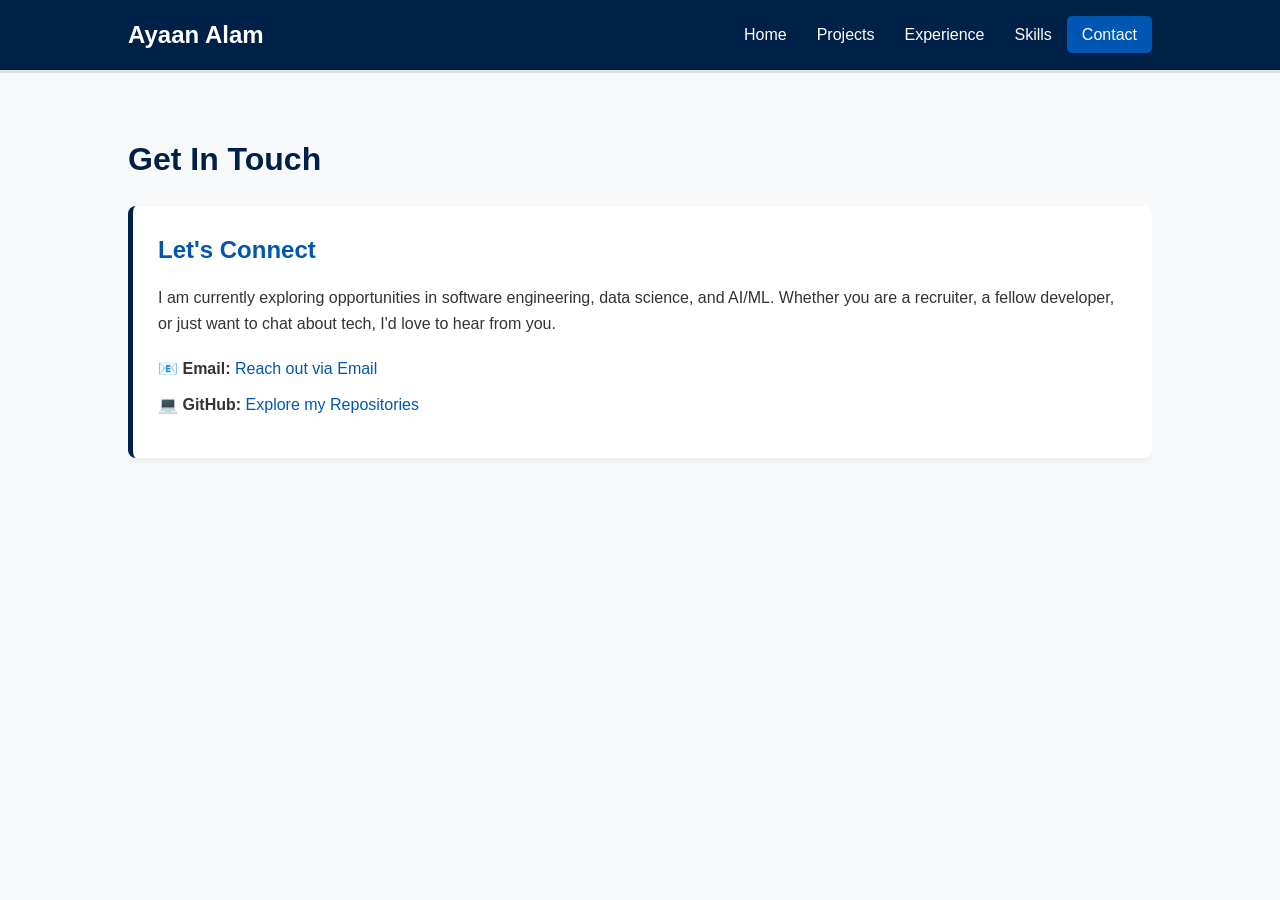
==== contact.html @ a31ad5ad "Initial commit" ====
<!DOCTYPE html>
<html lang="en">
<head>
    <meta charset="UTF-8">
    <meta name="viewport" content="width=device-width, initial-scale=1.0">
    <title>Contact | Ayaan Alam</title>
    <link rel="stylesheet" href="style.css">
</head>
<body>

    <nav class="navbar">
        <div class="nav-brand">Ayaan Alam</div>
        <ul class="nav-links">
            <li><a href="index.html">Home</a></li>
            <li><a href="projects.html">Projects</a></li>
            <li><a href="experience.html">Experience</a></li>
            <li><a href="skills.html">Skills</a></li>
            <li><a href="contact.html" class="active">Contact</a></li>
        </ul>
    </nav>

    <main class="container">
        <h1>Get In Touch</h1>

        <div class="content-card">
            <h2>Let's Connect</h2>
            <p>I am currently exploring opportunities in software engineering, data science, and AI/ML. Whether you are a recruiter, a fellow developer, or just want to chat about tech, I'd love to hear from you.</p>
            
            <ul style="list-style: none; padding-left: 0; margin-top: 20px;">
                <li style="margin-bottom: 10px;">📧 <strong>Email:</strong> <a href="mailto:ayaan.alam@rutgers.edu" style="color: #0056b3; text-decoration: none;">Reach out via Email</a></li>
                <li style="margin-bottom: 10px;">💻 <strong>GitHub:</strong> <a href="https://github.com/" style="color: #0056b3; text-decoration: none;">Explore my Repositories</a></li>
            </ul>
        </div>
    </main>

</body>
</html>
---- style.css ----
/* Base Styles for Consistency */
body {
    font-family: 'Segoe UI', Tahoma, Geneva, Verdana, sans-serif;
    line-height: 1.6;
    color: #333;
    background-color: #f8f9fa;
    margin: 0;
    padding: 0;
}

.container {
    width: 80%;
    margin: auto;
    overflow: hidden;
    padding: 40px 0;
}

/* Navigation Menu */
.navbar {
    background: #002147; 
    color: #fff;
    padding-top: 15px;
    min-height: 50px;
    border-bottom: 3px solid #e0e0e0;
    display: flex;
    justify-content: space-between;
    align-items: center;
    padding: 10px 10%;
}

.nav-brand {
    font-size: 1.5rem;
    font-weight: bold;
}

.navbar a {
    color: #fff;
    text-decoration: none;
    font-size: 16px;
    padding: 10px 15px;
    transition: background 0.3s ease;
}

.navbar ul {
    margin: 0;
    padding: 0;
    list-style: none;
    display: flex;
}

.navbar a:hover, .navbar a.active {
    background: #0056b3;
    border-radius: 5px;
}

/* Hero Section (Introduction) */
.hero-section {
    display: flex;
    align-items: center;
    gap: 30px;
    margin-bottom: 40px;
}

.profile-img {
    width: 250px;
    height: 250px;
    border-radius: 50%;
    object-fit: cover;
    border: 4px solid #002147;
}

.intro-text h1 {
    margin-bottom: 5px;
    color: #002147;
}

.intro-text h2 {
    font-size: 1.2rem;
    color: #555;
    margin-top: 0;
}

/* Objectives Section */
.objectives-section {
    background: #fff;
    padding: 30px;
    border-radius: 8px;
    box-shadow: 0 4px 6px rgba(0,0,0,0.05);
}

.objectives-section h3 {
    color: #002147;
    margin-top: 0;
}

hr {
    border: 0;
    height: 1px;
    background: #ddd;
    margin: 40px 0;
}

/* Additional Styles for Sub-Pages */
h1 {
    color: #002147;
    margin-bottom: 20px;
}

.content-card {
    background: #fff;
    padding: 25px;
    border-radius: 8px;
    box-shadow: 0 4px 6px rgba(0,0,0,0.05);
    margin-bottom: 20px;
    border-left: 5px solid #002147;
}

.content-card h2 {
    color: #0056b3;
    margin-top: 0;
    margin-bottom: 5px;
}

.content-card h3 {
    color: #555;
    font-size: 1rem;
    margin-top: 0;
    margin-bottom: 15px;
}

.skills-list {
    display: grid;
    grid-template-columns: 1fr 1fr;
    gap: 15px;
    list-style: square inside;
}
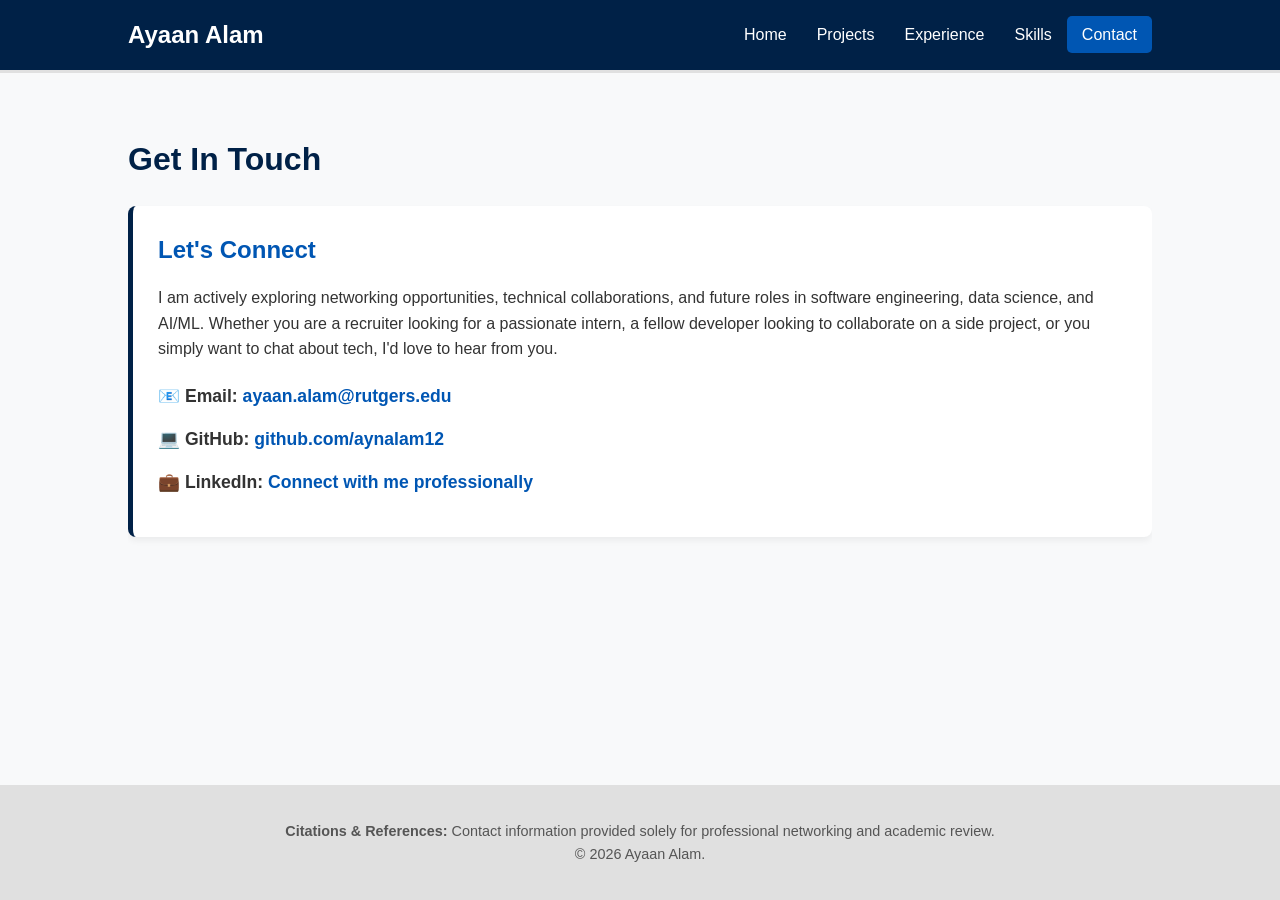
==== commit 23d9b4c4: "Finalized multimedia placeholders, added project icons, and updated tech stack layout for rubric" ====
--- a/contact.html
+++ b/contact.html
@@ -21,17 +21,30 @@
 
     <main class="container">
         <h1>Get In Touch</h1>
-
+        
         <div class="content-card">
             <h2>Let's Connect</h2>
-            <p>I am currently exploring opportunities in software engineering, data science, and AI/ML. Whether you are a recruiter, a fellow developer, or just want to chat about tech, I'd love to hear from you.</p>
+            <p>I am actively exploring networking opportunities, technical collaborations, and future roles in software engineering, data science, and AI/ML. Whether you are a recruiter looking for a passionate intern, a fellow developer looking to collaborate on a side project, or you simply want to chat about tech, I'd love to hear from you.</p>
             
+            
+
             <ul style="list-style: none; padding-left: 0; margin-top: 20px;">
-                <li style="margin-bottom: 10px;">📧 <strong>Email:</strong> <a href="mailto:ayaan.alam@rutgers.edu" style="color: #0056b3; text-decoration: none;">Reach out via Email</a></li>
-                <li style="margin-bottom: 10px;">💻 <strong>GitHub:</strong> <a href="https://github.com/" style="color: #0056b3; text-decoration: none;">Explore my Repositories</a></li>
+                <li style="margin-bottom: 15px; font-size: 1.1rem;">
+                    📧 <strong>Email:</strong> <a href="mailto:aaa557@scarletmail.rutgers.edu" style="color: #0056b3; text-decoration: none; font-weight: bold;">ayaan.alam@rutgers.edu</a>
+                </li>
+                <li style="margin-bottom: 15px; font-size: 1.1rem;">
+                    💻 <strong>GitHub:</strong> <a href="https://github.com/aynalam12" style="color: #0056b3; text-decoration: none; font-weight: bold;">github.com/aynalam12</a>
+                </li>
+                <li style="margin-bottom: 15px; font-size: 1.1rem;">
+                    💼 <strong>LinkedIn:</strong> <a href="https://www.linkedin.com/in/ayaan-" style="color: #0056b3; text-decoration: none; font-weight: bold;">Connect with me professionally</a>
+                </li>
             </ul>
         </div>
     </main>
 
+    <footer class="site-footer">
+        <p><strong>Citations & References:</strong> Contact information provided solely for professional networking and academic review. <br>&copy; 2026 Ayaan Alam.</p>
+    </footer>
+
 </body>
 </html>
--- a/style.css
+++ b/style.css
@@ -6,6 +6,9 @@
     background-color: #f8f9fa;
     margin: 0;
     padding: 0;
+    display: flex;
+    flex-direction: column;
+    min-height: 100vh;
 }
 
 .container {
@@ -13,6 +16,7 @@
     margin: auto;
     overflow: hidden;
     padding: 40px 0;
+    flex: 1;
 }
 
 /* Navigation Menu */
@@ -133,4 +137,74 @@
     grid-template-columns: 1fr 1fr;
     gap: 15px;
     list-style: square inside;
+}
+
+/* Multimedia Placeholder for 15-point rubric requirement */
+.media-placeholder {
+    background-color: #e9ecef;
+    border: 2px dashed #adb5bd;
+    border-radius: 8px;
+    padding: 30px;
+    text-align: center;
+    color: #6c757d;
+    font-style: italic;
+    margin: 20px 0;
+}
+
+/* Footer & Citations */
+.site-footer {
+    background: #e0e0e0;
+    color: #555;
+    text-align: center;
+    padding: 20px 10%;
+    font-size: 0.9rem;
+    margin-top: auto;
+}
+
+.site-footer a {
+    color: #0056b3;
+}
+/* Project Icon Styling */
+.card-header {
+    display: flex;
+    align-items: center;
+    margin-bottom: 15px;
+}
+
+.project-icon {
+    width: 50px;
+    height: 50px;
+    margin-right: 15px;
+    flex-shrink: 0;
+    object-fit: contain; /* Ensures icons fit without distortion */
+}
+
+/* Update h2 style inside card-header for alignment */
+.content-card h2 {
+    margin-top: 0;
+    margin-bottom: 0;
+}
+/* Tech Stack Icons Layout */
+.tech-stack-container {
+    display: flex;
+    justify-content: center;
+    align-items: center;
+    gap: 40px;
+    margin: 30px 0;
+    flex-wrap: wrap;
+    background: #fff;
+    padding: 20px;
+    border-radius: 8px;
+    box-shadow: 0 4px 6px rgba(0,0,0,0.05);
+}
+
+.tech-icon {
+    width: 80px;
+    height: 80px;
+    object-fit: contain; /* Keeps logos perfectly proportioned */
+    transition: transform 0.3s ease; /* Smooth hover animation */
+}
+
+.tech-icon:hover {
+    transform: scale(1.1); /* Makes the icon grow slightly when hovered */
 }
